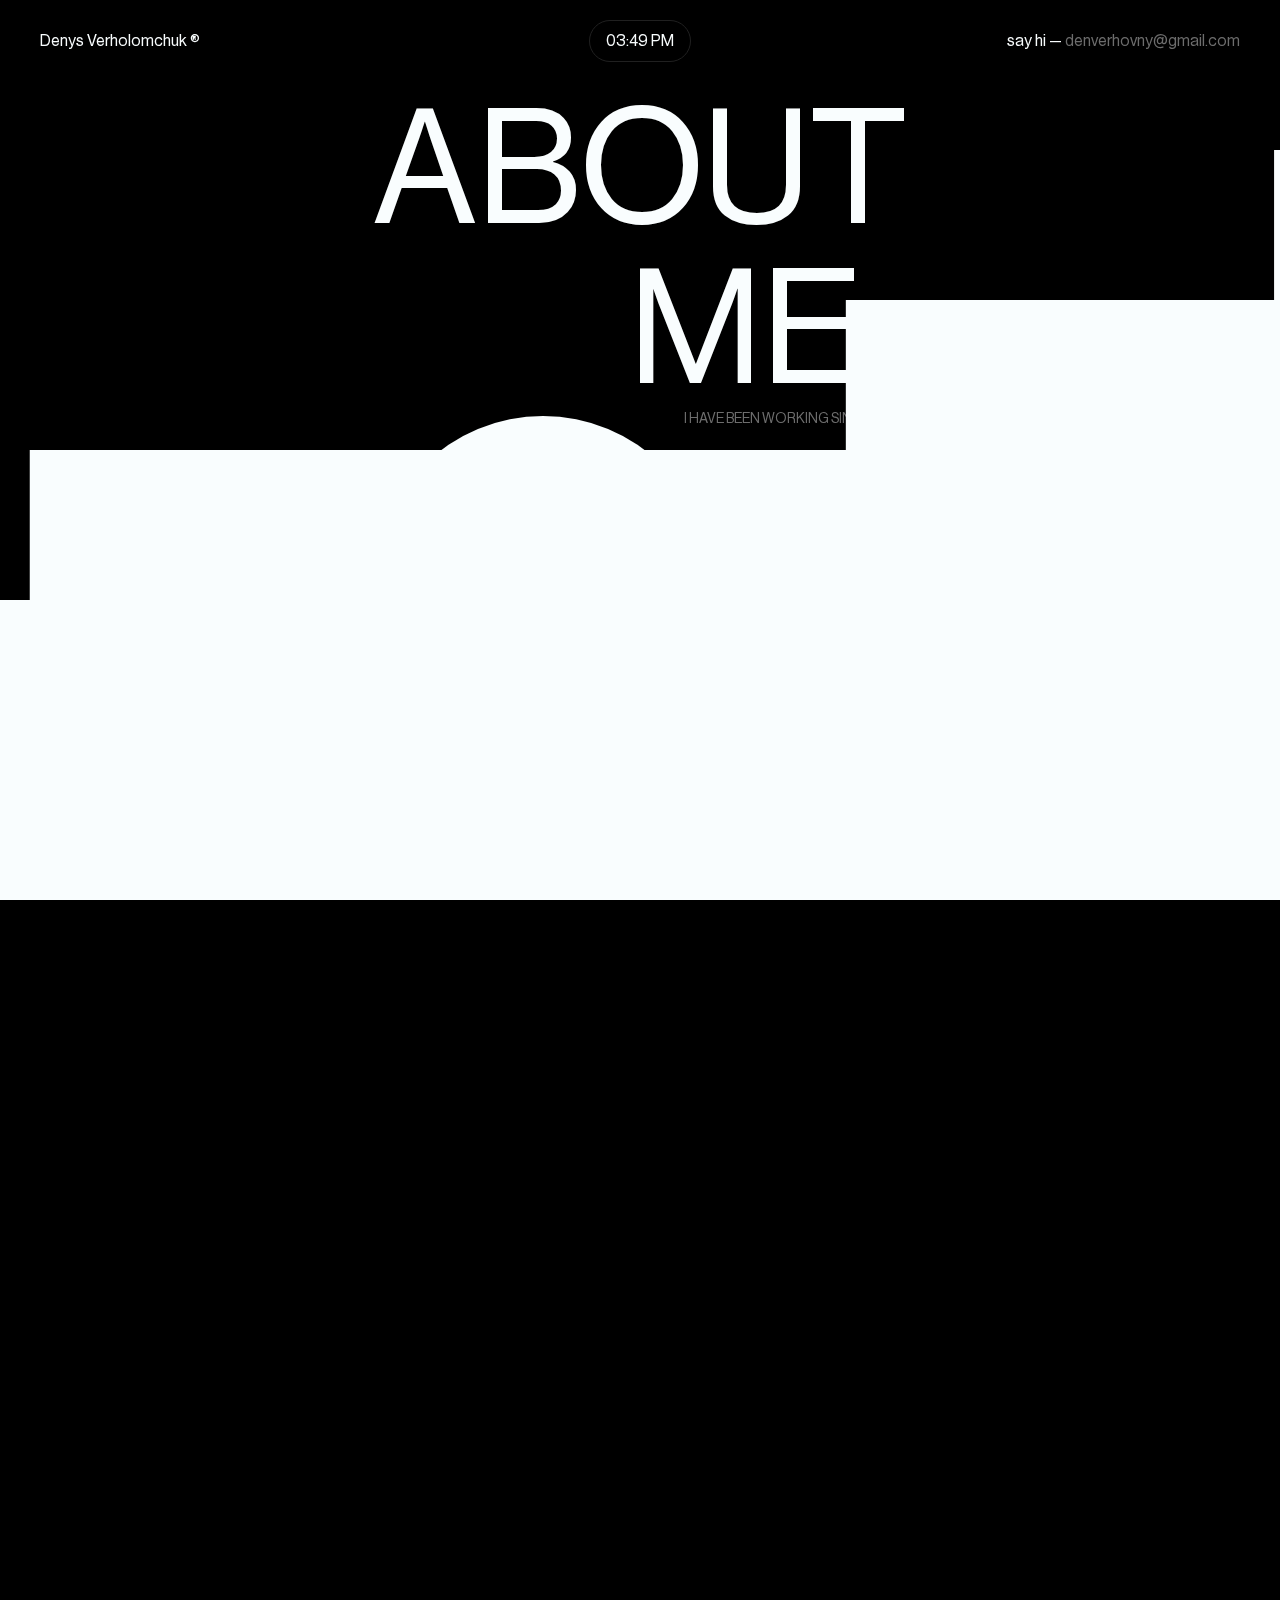
==== about.html @ b1bb3773 "V1.1" ====
﻿<!DOCTYPE html><html lang="en"><head><meta charset="utf-8"><meta name="viewport" content="width=device-width, initial-scale=1.0"><title>About me</title><meta name="description" content="Hey, my name is Denys! I'm a UX/UI Designer & Mentor. I'll help you create a website, landing page, interface."><meta property="og:title" content="Denys Verholomchuk UI/UX Designer & Mentor"><meta property="og:description" content="Hey, my name is Denys! I'm a UX/UI Designer & Mentor. I'll help you create a website, landing page, interface."><meta property="og:image" content="/preview.jpg"><meta name="author" content="Denys Verholomchuk"><link rel="icon shortcut" href="favicon.a113c45d.ico" type="image/x-icon"><link rel="stylesheet" href="404.9d44942e.css"><script type="module" src="index.3ca8d391.js"></script><script type="module" src="playground.c9bd8be1.js"></script><script type="module" src="404.566ce135.js"></script><link rel="stylesheet" href="about.0fe32442.css"></head><body> <div class="page"> <div class="cursor"></div> <div class="awards__card"><img src="1.1f6eac1a.jpg" alt="card" class="awards__card_img"></div> <div class="page-transition"> <div class="page-transition_block"></div> <div class="page-transition_block"></div> <div class="page-transition_block"></div> <div class="page-transition_block"></div> <div class="page-transition_block"></div> <div class="page-transition_block"></div> </div> <main class="main"> <header class="header"> <a href="https://verholomchuk.com" class="header__name page-transition_link">Denys Verholomchuk &reg;</a> <time class="header__time">00:00 PM</time> <p class="header__text"> <span class="header__text-span">say hi — </span> <a href="mailto:denverhovny@gmail.com" class="header__text-href links">denverhovny@gmail.com</a> </p> </header> <section class="about-me-section"> <div class="about-me__information"> <h3 class="about-me__information_text"><span>About</span><br><span class="about-me__information_text_span">Me</span></h3> <h5 class="about-me__information_description">I have been working since 2017</h5> <img src="5.716a0237.jpg" alt="image" class="about-me__information_image"> </div> <div class="about-me__description"> <div class="about-me__description__wrapper"> <svg width="80" height="86" fill="none" class="about-me__description_svg"><path fill="#F9FDFE" fill-rule="evenodd" d="M0 0v6h49.193v68.517L28.71 54.2l-4.276 4.243L52.217 86 80 58.444 75.725 54.2 55.24 74.517V0H0Z" clip-rule="evenodd"></path></svg> <div class="about-me__description_about"> <p class="about-me__description_about_text">web-designer</p> <p class="about-me__description_about_text">mentor</p> <p class="about-me__description_about_text">blogger</p> </div> </div> <p class="about-me__description_description">I have always loved creating and surprising others. I consider design to be my true calling, which I have been doing for many years. This experience helped me become a pro at creating web interfaces for brands.</p> </div> </section> <section class="description-section"> <h4 class="description_text">I find the balance between art and functionality <span class="description_text-span">and strive to incorporate this vision into each of my projects. As a result</span>, my work captivates both my clients and their users, <span class="description_text-span">evoking a sense of awe and excitement.</span></h4> </section> <section class="awards-section"> <h2 class="awards__text"> <span class="awards__text_span">My</span> <span class="awards__text_span">Awards</span> </h2> <div class="awards__links"> <a href="https://www.cssdesignawards.com/sites/denis-verholomchuk-web-designer/42257/" target="_blank" class="awards__link" data-award="1"> <h6 class="awards__link_platform">cssda</h6> <p class="awards__link_award">website of the day</p> <p class="awards__link_date">nov 05, 2022</p> <svg width="14" height="13" fill="none" class="awards__link_svg"><path fill="#F9FDFE" fill-rule="evenodd" d="M1.002.5h12v12h-1V2.207L1.356 12.854l-.708-.708L11.295 1.5H1.002v-1Z" clip-rule="evenodd"></path></svg> </a> <a href="https://www.cssdesignawards.com/sites/denis-verholomchuk-web-designer/42257/" target="_blank" class="awards__link" data-award="2"> <h6 class="awards__link_platform">cssda</h6> <p class="awards__link_award">ui</p> <p class="awards__link_date">nov 05, 2022</p> <svg width="14" height="13" fill="none" class="awards__link_svg"><path fill="#F9FDFE" fill-rule="evenodd" d="M1.002.5h12v12h-1V2.207L1.356 12.854l-.708-.708L11.295 1.5H1.002v-1Z" clip-rule="evenodd"></path></svg> </a> <a href="https://www.cssdesignawards.com/sites/denis-verholomchuk-web-designer/42257/" target="_blank" class="awards__link" data-award="3"> <h6 class="awards__link_platform">cssda</h6> <p class="awards__link_award">ux</p> <p class="awards__link_date">nov 05, 2022</p> <svg width="14" height="13" fill="none" class="awards__link_svg"><path fill="#F9FDFE" fill-rule="evenodd" d="M1.002.5h12v12h-1V2.207L1.356 12.854l-.708-.708L11.295 1.5H1.002v-1Z" clip-rule="evenodd"></path></svg> </a> <a href="https://www.cssdesignawards.com/sites/denis-verholomchuk-web-designer/42257/" target="_blank" class="awards__link" data-award="4"> <h6 class="awards__link_platform">cssda</h6> <p class="awards__link_award">innovation</p> <p class="awards__link_date">nov 05, 2022</p> <svg width="14" height="13" fill="none" class="awards__link_svg"><path fill="#F9FDFE" fill-rule="evenodd" d="M1.002.5h12v12h-1V2.207L1.356 12.854l-.708-.708L11.295 1.5H1.002v-1Z" clip-rule="evenodd"></path></svg> </a> <a href="https://www.awwwards.com/sites/submission-6350f49127fca101739633" target="_blank" class="awards__link" data-award="5"> <h6 class="awards__link_platform">awwwards</h6> <p class="awards__link_award">honorable mention</p> <p class="awards__link_date">feb 22, 2022</p> <svg width="14" height="13" fill="none" class="awards__link_svg"><path fill="#F9FDFE" fill-rule="evenodd" d="M1.002.5h12v12h-1V2.207L1.356 12.854l-.708-.708L11.295 1.5H1.002v-1Z" clip-rule="evenodd"></path></svg> </a> <a href="https://www.awwwards.com/sites/denis-verholomchuk" target="_blank" class="awards__link" data-award="6"> <h6 class="awards__link_platform">awwwards</h6> <p class="awards__link_award">honorable mention</p> <p class="awards__link_date">oct 28, 2022</p> <svg width="14" height="13" fill="none" class="awards__link_svg"><path fill="#F9FDFE" fill-rule="evenodd" d="M1.002.5h12v12h-1V2.207L1.356 12.854l-.708-.708L11.295 1.5H1.002v-1Z" clip-rule="evenodd"></path></svg> </a> <a href="https://orpetron.com/sites/denis-verholomchuk/" target="_blank" class="awards__link" data-award="7"> <h6 class="awards__link_platform">orpetron</h6> <p class="awards__link_award">orpetron web design appreciation</p> <p class="awards__link_date">mar 16, 2022</p> <svg width="14" height="13" fill="none" class="awards__link_svg"><path fill="#F9FDFE" fill-rule="evenodd" d="M1.002.5h12v12h-1V2.207L1.356 12.854l-.708-.708L11.295 1.5H1.002v-1Z" clip-rule="evenodd"></path></svg> </a> </div> </section> <section class="information-section"> <div class="information_content"> <div class="information_content__wrapper" data-speed="1.1"> <h3 class="information_content__title"><span>let's start <br> <span class="information_content__title_span-first">creating </span><br><span class="information_content__title_span-second">together</span></span></h3> <svg width="97" height="98" fill="none" class="information_content__svg"><path fill="#F9FDFE" fill-rule="evenodd" d="M8 64.742a8 8 0 0 1-8-8V41a8 8 0 0 1 8-8h17.43a7.099 7.099 0 0 0 7.1-7.099V8a8 8 0 0 1 8-8H56.27a8 8 0 0 1 8 8v18.744A6.256 6.256 0 0 0 70.527 33H88.01a8 8 0 0 1 8 8v15.742a8 8 0 0 1-8 8h-19.61a4.13 4.13 0 0 0-4.13 4.129v20.398a8 8 0 0 1-8 8H40.53a8 8 0 0 1-8-8V69.713a4.972 4.972 0 0 0-4.972-4.971H8Zm56.27-29.869a3.132 3.132 0 0 0-3.132-3.131h-25.76a3.636 3.636 0 0 0-3.636 3.636V60.57a4.957 4.957 0 0 0 4.957 4.957h23.118a4.453 4.453 0 0 0 4.452-4.453V34.873Z" clip-rule="evenodd"></path></svg> </div> <div class="information_content__contacts"> <p class="information_content__text"> <span class="information__text-span">say hi — </span> <a href="mailto:denverhovny@gmail.com" class="information_content__text-href links">denverhovny@gmail.com</a> </p> <div class="information_content__links"> <span class="information_content__link links"> <a href="https://dribbble.com/verholomchuk" target="_blank" class="information_content__link link3D"><div><span class="link3D_text">Dribbble</span></div></a> <svg width="13" height="13" fill="none" class="information_content__link_svg"><path d="M.354 0h12v12h-1V1.707L.707 12.354 0 11.646 10.646 1H.354V0Z" clip-rule="evenodd"></path></svg> </span> <span class="information_content__link links"> <a href="https://www.behance.net/verholomchuk" target="_blank" class="information_content__link link3D"><div><span class="link3D_text">Behance</span></div></a> <svg width="13" height="13" fill="none" class="information_content__link_svg"><path d="M.354 0h12v12h-1V1.707L.707 12.354 0 11.646 10.646 1H.354V0Z" clip-rule="evenodd"></path></svg> </span> <span class="information_content__link links"> <a href="https://www.linkedin.com/in/verholomchuk/" target="_blank" class="information_content__link link3D"><div><span class="link3D_text">LinkedIn</span></div></a> <svg width="13" height="13" fill="none" class="information_content__link_svg"><path d="M.354 0h12v12h-1V1.707L.707 12.354 0 11.646 10.646 1H.354V0Z" clip-rule="evenodd"></path></svg> </span> <span class="information_content__link links"> <a href="https://t.me/verholomchuk" target="_blank" class="information_content__link link3D"><div><span class="link3D_text">Telegram</span></div></a> <svg width="13" height="13" fill="none" class="information_content__link_svg"><path d="M.354 0h12v12h-1V1.707L.707 12.354 0 11.646 10.646 1H.354V0Z" clip-rule="evenodd"></path></svg> </span> <span class="information_content__link links"> <a href="https://www.youtube.com/@verholomchuk&quot;" target="_blank" class="information_content__link link3D"><div><span class="link3D_text">Youtube</span></div></a> <svg width="13" height="13" fill="none" class="information_content__link_svg"><path d="M.354 0h12v12h-1V1.707L.707 12.354 0 11.646 10.646 1H.354V0Z" clip-rule="evenodd"></path></svg> </span> </div> </div> </div> <form class="information_form" id="form-link"> <div class="information_form_wrapper"> <div class="information_form__contacts"> <label for="" class="information_form__contacts_label">Your Data</label> <div class="information_form__contacts_inputs"> <input class="information_form__contacts_name" type="text" name="name" placeholder="Name*" required="" minlength="2"> <input class="information_form__contacts_email" type="email" name="email" placeholder="Email*" required=""> </div> </div> <div class="information_form__type"> <label class="information_form__type_label">You are interested in</label> <div class="information_form__type_radios"> <div class="form-buttons information_form__type_radio"> <input class="information_form__type_radio_input" type="radio" name="type" value="UI/UX" id="interface-design" required=""> <label class="information_form__type_radio_label" for="interface-design">UX/UI Design</label> </div> <div class="form-buttons information_form__type_radio"> <input class="information_form__type_radio_input" type="radio" name="type" value="Web-design" id="web-design" required=""> <label class="information_form__type_radio_label" for="web-design">Web-design</label> </div> <div class="form-buttons information_form__type_radio"> <input class="information_form__type_radio_input" type="radio" name="type" value="Web-development" id="web-development" required=""> <label class="information_form__type_radio_label" for="interface">Web-development</label> </div> <div class="form-buttons information_form__type_radio"> <input class="information_form__type_radio_input" type="radio" name="type" value="Web creation" id="website-creation" required=""> <label class="information_form__type_radio_label" for="interface">Website creation</label> </div> <div class="form-buttons information_form__type_radio"> <input class="information_form__type_radio_input" type="radio" name="type" id="animation"> <label class="information_form__type_radio_label" for="interface">Animation</label> </div> <div class="form-buttons information_form__type_radio"> <input class="information_form__type_radio_input" type="radio" name="type" value="Other" id="other" required=""> <label class="information_form__type_radio_label" for="interface">Other</label> </div> </div> </div> <div class="information_form__type"> <label class="information_form__type_label">Budget in USD:</label> <div class="information_form__type_radios"> <div class="form-buttons information_form__type_radio"> <input class="information_form__type_radio_input" type="radio" name="budget" value="1k-3k" required=""> <label class="information_form__type_radio_label" for="1k-3k">$1k-3k</label> </div> <div class="form-buttons information_form__type_radio"> <input class="information_form__type_radio_input" type="radio" name="budget" value="3k-5k"> <label class="information_form__type_radio_label" for="3k-5k">$3k-5k</label> </div> <div class="form-buttons information_form__type_radio"> <input class="information_form__type_radio_input" type="radio" name="budget" value="5k-10k"> <label class="information_form__type_radio_label" for="5k-10k">$5k-10k</label> </div> </div> </div> <input class="information_form_description" type="text" name="description" placeholder="Project details"> </div> <div class="information_form_submited"> <div class="information_form_submited_wrapper"> <svg width="38" height="28" fill="none" class="information_form_submited_wrapper_svg"><path stroke="#F9FDFE" stroke-width="2" d="M1 15.49 11.655 26 37 1"></path></svg> </div> </div> <div class="information_form_error"> <div class="information_form_error_wrapper"> <svg width="32" height="32" fill="none" class="information_form_error_wrapper_svg"><path stroke="#F9FDFE" stroke-width="2" d="M1 31 31 1M1 1l30 29"></path></svg> </div> </div> <button class="information_form_submit" name="submit" type="submit"><span class="information_form_submit_span">Submit Message</span><span class="information_form_submit_span">Submit Message</span></button> </form> </section> </main> <footer class="footer"> <div class="footer__progress-bar"></div> <div class="footer_burger-menu"> <p class="footer_menu_name">Denys Verholomchuk&reg;</p> <div class="footer_menu_links"> <a class="footer_menu_link page-transition_link" href="https://verholomchuk.com">Main</a> <a class="footer_menu_link page-transition_link" href="https://verholomchuk.com/about">About</a> <a class="footer_menu_link page-transition_link" href="https://verholomchuk.com/playground">Playground</a> </div> <div class="footer_content__contacts"> <p class="footer_content__text"> <span class="footer__text-span">say hi — </span> <a href="mailto:denverhovny@gmail.com" class="footer_content__text-href">denverhovny@gmail.com</a> </p> <div class="footer_content__links"> <span class="footer_content__link links"> <a href="https://dribbble.com/verholomchuk" target="_blank" class="footer_content__link link3D"><div><span class="link3D_text">Dribbble</span></div></a> <svg width="13" height="13" fill="none" class="footer_content__link_svg"><path d="M.354 0h12v12h-1V1.707L.707 12.354 0 11.646 10.646 1H.354V0Z" clip-rule="evenodd"></path></svg> </span> <span class="footer_content__link links"> <a href="https://www.behance.net/verholomchuk" target="_blank" class="footer_content__link link3D"><div><span class="link3D_text">Behance</span></div></a> <svg width="13" height="13" fill="none" class="footer_content__link_svg"><path d="M.354 0h12v12h-1V1.707L.707 12.354 0 11.646 10.646 1H.354V0Z" clip-rule="evenodd"></path></svg> </span> <span class="footer_content__link links"> <a href="https://www.linkedin.com/in/verholomchuk/" target="_blank" class="footer_content__link link3D"><div><span class="link3D_text">LinkedIn</span></div></a> <svg width="13" height="13" fill="none" class="footer_content__link_svg"><path d="M.354 0h12v12h-1V1.707L.707 12.354 0 11.646 10.646 1H.354V0Z" clip-rule="evenodd"></path></svg> </span> <span class="footer_content__link links"> <a href="https://t.me/verholomchuk" target="_blank" class="footer_content__link link3D"><div><span class="link3D_text">Telegram</span></div></a> <svg width="13" height="13" fill="none" class="footer_content__link_svg"><path d="M.354 0h12v12h-1V1.707L.707 12.354 0 11.646 10.646 1H.354V0Z" clip-rule="evenodd"></path></svg> </span> <span class="footer_content__link links"> <a href="https://www.youtube.com/@verholomchuk" target="_blank" class="footer_content__link link3D"><div><span class="link3D_text">Youtube</span></div></a> <svg width="13" height="13" fill="none" class="footer_content__link_svg"><path d="M.354 0h12v12h-1V1.707L.707 12.354 0 11.646 10.646 1H.354V0Z" clip-rule="evenodd"></path></svg> </span> </div> </div> <p class="footer_menu_text">Personal portfolio &copy; 2024</p> </div> <div class="footer__wrapper"> <button class="footer_burger-button"> <svg width="25" height="25" fill="none" class="footer_burger-button_svg" viewbox="0 0 25 24"><path stroke="#D6D8DA" stroke-linecap="round" d="M1 4h22" class="footer_burger-button_svg-first"></path><path stroke="#D6D8DA" stroke-linecap="round" d="M1 19h22" class="footer_burger-button_svg-second"></path><rect width="22" height="7" x="1" y="8" stroke="#D6D8DA" rx="3.5"></rect></svg> <span class="footer_burger-button_text">Menu</span> </button> <a href="https://verholomchuk.com" class="footer_text page-transition_link">Personal portfolio &copy; 2024</a> <div class="footer_links"> <a href="https://verholomchuk.com/about" class="footer_link link3D links page-transition_link"><div><span class="link3D_text links">About&nbsp;me</span></div></a> <a href="https://verholomchuk.com/playground" class="footer_link link3D links page-transition_link"><div><span class="link3D_text links">Playground</span></div></a> </div> <a href="#form-link" class="following footer_button"><span class="footer_button_span">Contact me</span><span class="footer_button_span">Contact me</span></a> </div> </footer> </div> <script type="module" src="about.584bd348.js"></script> <script async="" src="https://www.googletagmanager.com/gtag/js?id=G-T9XXF7M3BT%22%3E"></script> <script>function a(){dataLayer.push(arguments)}window.dataLayer=window.dataLayer||[],a("js",new Date),a("config","G-T9XXF7M3BT");</script> </body></html>
---- 404.9d44942e.css ----
.page-transition {
    z-index: 3;
    grid-template-rows: repeat(6, 1fr);
    width: 100vw;
    height: 100vh;
    display: grid;
    position: fixed;
    top: 0;
    left: 0
}

.page-transition_block {
    background-color: var(--white);
    width: 100%;
    height: 100%
}

/*# sourceMappingURL=404.9d44942e.css.map */
---- about.0fe32442.css ----
*,
:after,
:before {
    box-sizing: border-box
}

html,
body,
div,
span,
applet,
object,
iframe,
h1,
h2,
h3,
h4,
h5,
h6,
p,
blockquote,
pre,
a,
abbr,
acronym,
address,
big,
cite,
code,
del,
dfn,
em,
img,
ins,
kbd,
q,
s,
samp,
small,
strike,
strong,
sub,
sup,
tt,
var,
b,
u,
i,
center,
dl,
dt,
dd,
ol,
ul,
li,
fieldset,
form,
label,
legend,
table,
caption,
tbody,
tfoot,
thead,
tr,
th,
td,
article,
aside,
canvas,
details,
embed,
figure,
figcaption,
footer,
header,
hgroup,
menu,
nav,
output,
ruby,
section,
summary,
time,
mark,
audio,
video,
input {
    font-size: 100%;
    font: inherit;
    vertical-align: baseline;
    border: 0;
    margin: 0;
    padding: 0
}

article,
aside,
details,
figcaption,
figure,
footer,
header,
hgroup,
menu,
nav,
section {
    display: block
}

body {
    line-height: 1
}

ol,
ul {
    list-style: none
}

blockquote,
q {
    quotes: none
}

blockquote:before,
blockquote:after,
q:before,
q:after {
    content: "";
    content: none
}

table {
    border-collapse: collapse;
    border-spacing: 0
}

a {
    text-decoration: none
}

button,
input[type=radio] {
    cursor: pointer;
    padding: 0
}

@font-face {
    font-family: NeueHaasDisplay;
    src: url(NeueHaasDisplay-Light.e9632092.woff2)format("woff2");
    font-weight: 300
}

@font-face {
    font-family: NeueHaasDisplay;
    src: url(NeueHaasDisplay-Roman.c9ed5d94.woff2)format("woff2");
    font-weight: 500
}

@font-face {
    font-family: NeueHaasDisplay;
    src: url(NeueHaasDisplay-Mediu.e96a9374.woff2)format("woff2");
    font-weight: 600
}

:root {
    --size: 25px
}

.cursor {
    background-color: var(--white);
    width: var(--size);
    height: var(--size);
    z-index: 99999;
    opacity: 0;
    pointer-events: none;
    border-radius: 50%;
    position: fixed;
    top: 50%;
    left: 50%;
    transform: translate(-50%, -50%)
}

@media only screen and (width<=768px) {
    .cursor {
        display: none
    }
}

.link3D {
    position: relative
}

.link3D>div {
    perspective: 1000px;
    transform-style: preserve-3d;
    overflow: hidden
}

.link3D>div:first-child span {
    will-change: transform;
    transform-style: preserve-3d;
    transition: all .5s;
    transition-delay: calc(50ms*var(--index));
    transform-origin: bottom;
    display: inline-block
}

.link3D>div:nth-child(2) span {
    will-change: transform;
    transform-style: preserve-3d;
    transition: all .5s;
    transition-delay: calc(50ms*var(--index));
    transform-origin: bottom;
    display: inline-block;
    transform: translateY(100%)rotateX(-90deg)
}

.link3D:hover>div:first-child span {
    transform: translateY(-100%)rotateX(-90deg)
}

.link3D:hover>div:nth-child(2) span {
    transform: translate(0, 0%)rotateX(0)
}

.link3D_text {
    pointer-events: none;
    line-height: 1;
    display: block;
    position: relative
}

.attract-hover {
    display: inline-block
}

.attract-hover-easing {
    transition: all .3s cubic-bezier(.25, .46, .45, .94)
}

.header {
    z-index: 2;
    justify-content: space-between;
    align-items: center;
    width: 100%;
    max-width: calc(100vw - 80px);
    padding: 33px 0;
    display: flex;
    position: absolute
}

.header__name {
    color: var(--white);
    font-family: NeueHaasDisplay, Arial, Helvetica, sans-serif;
    font-size: 16px;
    font-weight: 500
}

.header__time {
    color: var(--white);
    border: 1px solid #202020;
    border-radius: 30px;
    padding: 12px 16px;
    font-family: NeueHaasDisplay, Arial, Helvetica, sans-serif;
    font-size: 16px;
    font-weight: 500;
    position: absolute;
    top: 20px;
    left: 50%;
    transform: translate(-50%)
}

.header__text {
    color: var(--white);
    font-family: NeueHaasDisplay, Arial, Helvetica, sans-serif;
    font-size: 16px;
    font-weight: 500
}

.header__text-href {
    color: var(--light-grey);
    transition: color .3s ease-in-out;
    position: relative
}

.header__text-href:after {
    content: "";
    background-color: var(--light-grey);
    width: 0%;
    height: 1px;
    transition: width .3s ease-in-out;
    display: block;
    position: absolute;
    bottom: -2px;
    left: 0
}

.header__text-href:hover:after {
    width: 100%
}

@media only screen and (width<=1024px) {
    .header {
        position: initial
    }
}

@media only screen and (width<=600px) {
    .header {
        justify-content: center;
        padding: 41px 0
    }

    .header__text,
    .header__name {
        display: none
    }
}

.main {
    padding: 0 40px
}

.about-me-section {
    flex-wrap: wrap;
    justify-content: space-between;
    row-gap: 30px;
    padding-top: 92px;
    display: flex
}

.about-me__description {
    flex-direction: column;
    row-gap: 290px;
    display: flex
}

.about-me__information_text {
    color: var(--white);
    text-transform: uppercase;
    max-width: 650px;
    font-family: NeueHaasDisplay, Arial, Helvetica, sans-serif;
    font-size: 10rem;
    font-weight: 500
}

.about-me__information_text_span {
    margin-left: 20vw
}

.about-me__information_description {
    color: var(--light-grey);
    text-transform: uppercase;
    text-align: end;
    margin-right: 5px;
    font-family: NeueHaasDisplay, Arial, Helvetica, sans-serif;
    font-size: .875rem;
    font-weight: 500
}

.about-me__information_image {
    object-fit: cover;
    object-position: 0 10%;
    border-radius: 50%;
    width: 100%;
    max-width: 340px;
    height: 100%;
    max-height: 340px;
    margin-top: -10px
}

.about-me__description__wrapper {
    flex-direction: column;
    row-gap: 75px;
    display: flex
}

.about-me__description_about {
    justify-content: space-between;
    display: flex
}

.about-me__description_about_text {
    color: var(--light-grey);
    text-transform: lowercase;
    font-family: NeueHaasDisplay, Arial, Helvetica, sans-serif;
    font-size: 1.25rem;
    font-weight: 500
}

.about-me__description_description {
    color: var(--white);
    text-transform: uppercase;
    text-align: justify;
    max-width: 800px;
    font-family: NeueHaasDisplay, Arial, Helvetica, sans-serif;
    font-size: 1.875rem;
    font-weight: 500
}

@media only screen and (width<=1440px) {
    .about-me-section {
        justify-content: center
    }
}

@media only screen and (width<=768px) {
    .about-me__information_text {
        font-size: 5rem
    }

    .about-me__information_description {
        font-size: .6rem
    }

    .about-me__information_image {
        max-width: 240px;
        max-height: 240px;
        margin-top: 40px
    }

    .about-me__description_about_text {
        font-size: .8rem
    }
}

@media only screen and (width<=600px) {
    .main {
        padding: 0 10px !important
    }
}

.description-section {
    margin-top: 350px
}

.description_text {
    color: var(--white);
    max-width: 1840px;
    margin: 0 auto;
    font-family: NeueHaasDisplay, Arial, Helvetica, sans-serif;
    font-size: 4.375rem;
    font-weight: 500
}

.description_text-span {
    opacity: .2
}

.description_text:before {
    content: "";
    margin-left: 23.438vw
}

@media only screen and (width<=1024px) {
    .description_text {
        font-size: 3rem
    }
}

@media only screen and (width<=768px) {
    .description_text {
        font-size: 2rem
    }
}

.awards-section {
    margin: 350px 0 230px;
    overflow-x: hidden
}

.awards__text {
    color: var(--white);
    text-align: center;
    text-transform: uppercase;
    font-family: NeueHaasDisplay, Arial, Helvetica, sans-serif;
    font-size: 10rem;
    font-weight: 500
}

.awards__text_span {
    display: block
}

.awards__links {
    margin-top: 30px;
    position: relative
}

.awards__link {
    border-bottom: 1px solid var(--grey);
    justify-content: space-between;
    align-items: center;
    column-gap: 20px;
    padding: 20px 10px 20px 30px;
    display: flex
}

.awards__link:last-child {
    border-bottom: none
}

.awards__link:hover {
    background-color: var(--white);
    transition: background-color .3s ease-in-out
}

.awards__link:hover>.awards__link_platform {
    color: var(--black)
}

.awards__link_platform {
    color: var(--white);
    text-transform: uppercase;
    width: 110px;
    font-family: NeueHaasDisplay, Arial, Helvetica, sans-serif;
    font-size: 1.125rem;
    font-weight: 500;
    transition: color .3s ease-in-out
}

.awards__link_award {
    color: var(--light-grey);
    text-overflow: ellipsis;
    white-space: nowrap;
    width: 260px;
    height: 1.2em;
    font-family: NeueHaasDisplay, Arial, Helvetica, sans-serif;
    font-size: 1.125rem;
    font-weight: 500;
    overflow: hidden
}

.awards__link_date {
    color: var(--light-grey);
    width: 100px;
    font-family: NeueHaasDisplay, Arial, Helvetica, sans-serif;
    font-size: 1.125rem;
    font-weight: 500
}

.awards__link_svg {
    mix-blend-mode: difference;
    min-width: 14px;
    min-height: 14px
}

.awards__card {
    pointer-events: none;
    z-index: 1;
    position: absolute;
    top: 50%;
    left: 50%;
    transform: translate(-50%, -50%)
}

.awards__card_img {
    object-fit: cover;
    object-position: center;
    max-width: 240px;
    max-height: 340px
}

@media only screen and (width<=768px) {
    .awards__link_date {
        display: none
    }

    .awards__text_span {
        font-size: 5rem
    }
}

@media only screen and (width<=600px) {
    .awards__text_span {
        font-size: 4rem
    }
}

.information_form {
    border: 1px solid var(--grey);
    border-radius: 20px;
    width: 100%;
    max-width: 707px;
    height: 100%;
    padding: 30px;
    position: relative;
    overflow: hidden
}

.information_form_wrapper {
    flex-direction: column;
    row-gap: 30px;
    margin-bottom: 20px;
    display: flex
}

.information_form__contacts {
    flex-direction: column;
    row-gap: 20px;
    display: flex
}

.information_form__contacts_label,
.information_form__type_label {
    color: var(--white);
    font-family: NeueHaasDisplay, Arial, Helvetica, sans-serif;
    font-size: 14px;
    font-weight: 500
}

.information_form__contacts_inputs {
    flex-wrap: wrap;
    gap: 10px 25px;
    display: flex
}

.information_form__contacts_name,
.information_form__contacts_email {
    color: var(--light-grey);
    border: 1px solid var(--grey);
    background-color: #0000;
    border-radius: 12px;
    outline: none;
    width: 100%;
    max-width: 310px;
    padding: 20px;
    font-family: NeueHaasDisplay, Arial, Helvetica, sans-serif;
    font-size: 14px;
    font-weight: 500;
    transition: border .3s ease-in-out;
    position: relative
}

.information_form__contacts_name:focus,
.information_form__contacts_email:focus {
    border: 1px solid var(--white)
}

.information_form__contacts_name:not(:active):not(:placeholder-shown):invalid,
.information_form__contacts_email:not(:active):not(:placeholder-shown):invalid {
    border: 1px solid var(--red)
}

.information_form__type {
    flex-direction: column;
    row-gap: 20px;
    display: flex
}

.information_form__type_radios {
    flex-wrap: wrap;
    gap: 20px;
    display: flex
}

.information_form__type_radio {
    border-radius: 30px;
    padding: 20px 40px;
    position: relative
}

.information_form__type_radio_input {
    appearance: none;
    border: 1.5px solid var(--grey);
    border-radius: 30px;
    width: 100%;
    height: 100%;
    transition: border .3s ease-in-out;
    position: absolute;
    top: 0;
    left: 0
}

.information_form__type_radio_label {
    color: var(--white);
    font-family: NeueHaasDisplay, Arial, Helvetica, sans-serif;
    font-size: 14px;
    font-weight: 500
}

.information_form__type_radio_input:checked {
    border: 1.5px solid var(--white)
}

.information_form_description {
    color: var(--light-grey);
    border: 1px solid var(--grey);
    background-color: #0000;
    border-radius: 12px;
    outline: none;
    width: 100%;
    padding: 20px;
    font-family: NeueHaasDisplay, Arial, Helvetica, sans-serif;
    font-size: 14px;
    font-weight: 500;
    transition: border .3s ease-in-out;
    display: block
}

.information_form_description:focus {
    border: 1px solid var(--white)
}

.information_form_submited,
.information_form_error {
    background-color: var(--black);
    opacity: 0;
    z-index: -1;
    justify-content: center;
    align-items: center;
    width: 100%;
    height: 100%;
    display: flex;
    position: absolute;
    top: 0;
    left: 0
}

.information_form_submited_wrapper,
.information_form_error_wrapper {
    border: 1px solid var(--grey);
    border-radius: 50%;
    justify-content: center;
    align-items: center;
    width: 100%;
    max-width: 150px;
    height: 100%;
    max-height: 150px;
    display: flex
}

.information_form_submit {
    color: var(--white);
    border: 1.5px solid var(--white);
    z-index: 1;
    background-color: #0000;
    border-radius: 12px;
    width: 100%;
    height: 60px;
    font-family: NeueHaasDisplay, Arial, Helvetica, sans-serif;
    font-size: 14px;
    font-weight: 500;
    transition: background-color .3s ease-in-out, color .3s ease-in-out;
    position: relative;
    overflow: hidden
}

.information_form_submit_span {
    justify-content: center;
    align-items: center;
    width: 100%;
    height: 100%;
    display: flex
}

.information_form_submit_span:first-child {
    transition: transform .3s ease-in-out
}

.information_form_submit_span:last-child {
    color: var(--black);
    background-color: var(--white);
    border-radius: 100%;
    transition: transform .3s ease-in-out, border-radius .3s ease-in-out;
    position: absolute;
    top: 0;
    left: 0;
    transform: translateY(100%)
}

.information_form_submit:hover>.information_form_submit_span:last-child {
    border-radius: 0;
    transform: translateY(0)
}

.information_form_submit:hover>.information_form_submit_span:first-child {
    transform: translateY(-100%)
}

.footer__progress-bar {
    background: var(--grey);
    z-index: -1;
    width: 0%;
    height: 80px;
    transition: width 50ms linear;
    position: absolute;
    left: 0
}

.information-section {
    justify-content: center;
    gap: 30px;
    padding-bottom: 160px;
    display: flex
}

.information_content {
    flex-direction: column;
    flex: 1;
    row-gap: 130px;
    display: flex
}

.information_content__wrapper {
    flex-direction: column;
    row-gap: 55px;
    display: flex
}

.information_content__title {
    color: var(--white);
    text-align: justify;
    text-transform: uppercase;
    font-family: NeueHaasDisplay, Arial, Helvetica, sans-serif;
    font-size: 5.625rem;
    font-weight: 500
}

.information_content__svg {
    animation: 10s ease-in-out infinite alternate rotate
}

.information_content__title_span-first {
    margin-left: 17.5vw
}

.information_content__title_span-second {
    margin-left: 5.5vw
}

.information_content__contacts {
    flex-direction: column;
    row-gap: 50px;
    display: flex
}

.information_content__text {
    color: var(--white);
    font-family: NeueHaasDisplay, Arial, Helvetica, sans-serif;
    font-size: 1rem;
    font-weight: 500
}

.information_content__text-href {
    color: var(--light-grey);
    position: relative
}

.information_content__text-href:after {
    content: "";
    background-color: var(--light-grey);
    width: 0%;
    height: 1px;
    transition: width .3s ease-in-out;
    display: block;
    position: absolute;
    bottom: -2px;
    left: 0
}

.information_content__text-href:hover:after {
    width: 100%
}

.information_content__links {
    flex-wrap: wrap;
    gap: 25px 40px;
    display: flex
}

.information_content__link {
    color: var(--white);
    align-items: center;
    column-gap: 5px;
    font-family: NeueHaasDisplay, Arial, Helvetica, sans-serif;
    font-size: 1rem;
    font-weight: 500;
    display: flex
}

.information_content__link_svg {
    fill: var(--white);
    transition: transform .3s ease-in-out
}

.information_content__link:hover>.information_content__link_svg {
    transform: rotate(90deg)
}

@keyframes rotate {
    0% {
        transform: rotateZ(0%)
    }

    to {
        transform: rotate(720deg)
    }
}

@media only screen and (width<=1600px) {
    .information-section {
        flex-wrap: wrap
    }

    .information_content {
        flex: none
    }
}

@media only screen and (width<=768px) {
    .information_content__title {
        font-size: 3rem
    }

    .information_content__links {
        gap: 15px 20px
    }
}

@media only screen and (width<=600px) {
    .information_content {
        width: 100%
    }

    .information_form {
        padding: 20px
    }

    .information_form__type_radios,
    .information_form__type {
        gap: 10px
    }

    .information_form__type_radio {
        padding: 20px 30px
    }
}

@media only screen and (width<=320px) {
    .information_content {
        row-gap: 70px
    }

    .information_content__title {
        font-size: 3rem
    }

    .information_form__type_radio {
        padding: 18px
    }
}

.footer {
    border: 1px solid var(--grey);
    backdrop-filter: blur(10px);
    z-index: 2;
    -webkit-backface-visibility: hidden;
    background-color: #000000e6;
    border-radius: 20px;
    flex-direction: column;
    justify-content: flex-end;
    width: 100%;
    max-width: calc(100vw - 80px);
    height: 100%;
    min-height: 60px;
    max-height: 80px;
    margin: 0 40px;
    padding: 10px 0 10px 30px;
    transition: max-height .3s ease-in-out;
    display: flex;
    position: fixed;
    bottom: 50px;
    overflow: hidden
}

.footer_burger-menu {
    opacity: 0;
    pointer-events: none;
    transition: opacity .3s ease-in-out, background-color .3s ease-in-out;
    position: absolute;
    top: 10px
}

.footer.active {
    background-color: #000000fc;
    max-height: calc(100vh - 75px)
}

.footer_burger-menu.active {
    opacity: 1;
    pointer-events: all
}

.footer.active>.footer__wrapper>.footer_burger-button>.footer_burger-button_svg>rect {
    opacity: 0
}

.footer.active .footer_burger-button_svg-first {
    transform: rotate(45deg)translate(2px, -2px)
}

.footer.active .footer_burger-button_svg-second {
    transform: rotate(-45deg)translate(-14px, -5px)
}

.footer_menu_links {
    flex-direction: column;
    row-gap: 10px;
    margin-top: 22px;
    display: flex
}

.footer_menu_link {
    color: var(--white);
    text-transform: uppercase;
    font-family: NeueHaasDisplay, Arial, Helvetica, sans-serif;
    font-size: 2rem;
    font-weight: 500;
    transition: color .3s ease-in-out;
    display: block
}

.footer_menu_link:hover {
    color: var(--dark-grey);
    mix-blend-mode: difference
}

.footer__wrapper {
    justify-content: space-between;
    align-items: center;
    height: 58px;
    display: flex;
}

.footer_burger-button {
    background-color: #0000;
    border: none;
    align-items: center;
    column-gap: 10px;
    height: 20px;
    display: none
}

.footer_burger-button_svg>rect {
    transition: opacity .3s ease-in-out
}

.footer_burger-button_svg path {
    transition: all .3s
}

.footer_menu_text {
    margin-top: 30px
}

.footer_menu_name {
    margin-top: 10px
}

.footer_content__contacts {
    flex-direction: column;
    row-gap: 50px;
    margin-top: 126px;
    display: flex
}

.footer_content__text {
    color: var(--white);
    font-family: NeueHaasDisplay, Arial, Helvetica, sans-serif;
    font-size: 1rem;
    font-weight: 500
}

.footer_content__text-href {
    color: var(--light-grey);
    position: relative
}

.footer_content__text-href:after {
    content: "";
    background-color: var(--light-grey);
    width: 0%;
    height: 1px;
    transition: width .3s ease-in-out;
    display: block;
    position: absolute;
    bottom: -2px;
    left: 0
}

.footer_content__text-href:hover:after {
    width: 100%
}

.footer_content__links {
    flex-wrap: wrap;
    gap: 25px 40px;
    display: flex
}

.footer_content__link {
    color: var(--white);
    align-items: center;
    column-gap: 5px;
    font-family: NeueHaasDisplay, Arial, Helvetica, sans-serif;
    font-size: 1rem;
    font-weight: 500;
    display: flex
}

.footer_content__link_svg {
    fill: var(--white);
    transition: transform .3s ease-in-out
}

.footer_content__link:hover>.footer_content__link_svg {
    transform: rotate(90deg)
}

.footer_text,
.footer_menu_name,
.footer_link,
.footer_button_span,
.footer_burger-button_text,
.footer_menu_text {
    color: var(--white);
    font-family: NeueHaasDisplay, Arial, Helvetica, sans-serif;
    font-size: 14px;
    font-weight: 500;
    display: block
}

.footer_links {
    column-gap: 120px;
    display: flex
}

.footer_button {
    border: 1.5px solid var(--white);
    background-color: #0000;
    border-radius: 12px;
    width: 100%;
    max-width: 150px;
    height: 100%;
    max-height: 60px;
    margin-right: 10px;
    position: relative;
    overflow: hidden
}

.footer_button_span {
    justify-content: center;
    align-items: center;
    width: 100%;
    height: 100%;
    display: flex
}

.footer_button_span:first-child {
    transition: transform .3s ease-in-out
}

.footer_button_span:last-child {
    color: var(--black);
    background-color: var(--white);
    border-radius: 100%;
    transition: transform .3s ease-in-out, border-radius .3s ease-in-out;
    position: absolute;
    top: 0;
    left: 0;
    transform: translateY(100%)
}

.footer_button:hover>.footer_button_span:last-child {
    border-radius: 0;
    transform: translateY(0)
}

.footer_button:hover>.footer_button_span:first-child {
    transform: translateY(-100%)
}

.footer__progress-bar {
    background: var(--grey);
    z-index: -1;
    width: 0%;
    height: 100%;
    position: absolute;
    top: 0;
    left: 0
}

@media only screen and (height<=900px) {
    .footer {
        bottom: 20px
    }
}

@media only screen and (height<=800px) {
    .footer {
        bottom: 10px
    }
}

@media only screen and (width<=768px) {
    .footer {
        padding: 10px 0 10px 20px
    }

    .footer_links {
        display: none
    }

    .footer_burger-button {
        display: flex
    }

    .footer_text {
        display: none
    }
}

@media only screen and (width<=600px) {
    .footer {
        max-width: calc(100vw - 20px);
        bottom: 20px;
        margin: 0 10px !important
    }
}

:root {
    --white: #f9fdfe;
    --black: #000;
    --grey: #202020;
    --dark-grey: #1b1b1b;
    --light-grey: #6d6d6d;
    --light-blue: #bed5e5;
    --red: #df401d
}

::selection {
    background: var(--light-blue)
}

body {
    background-color: var(--black)
}

body::-webkit-scrollbar {
    display: none
}

/*# sourceMappingURL=about.0fe32442.css.map */
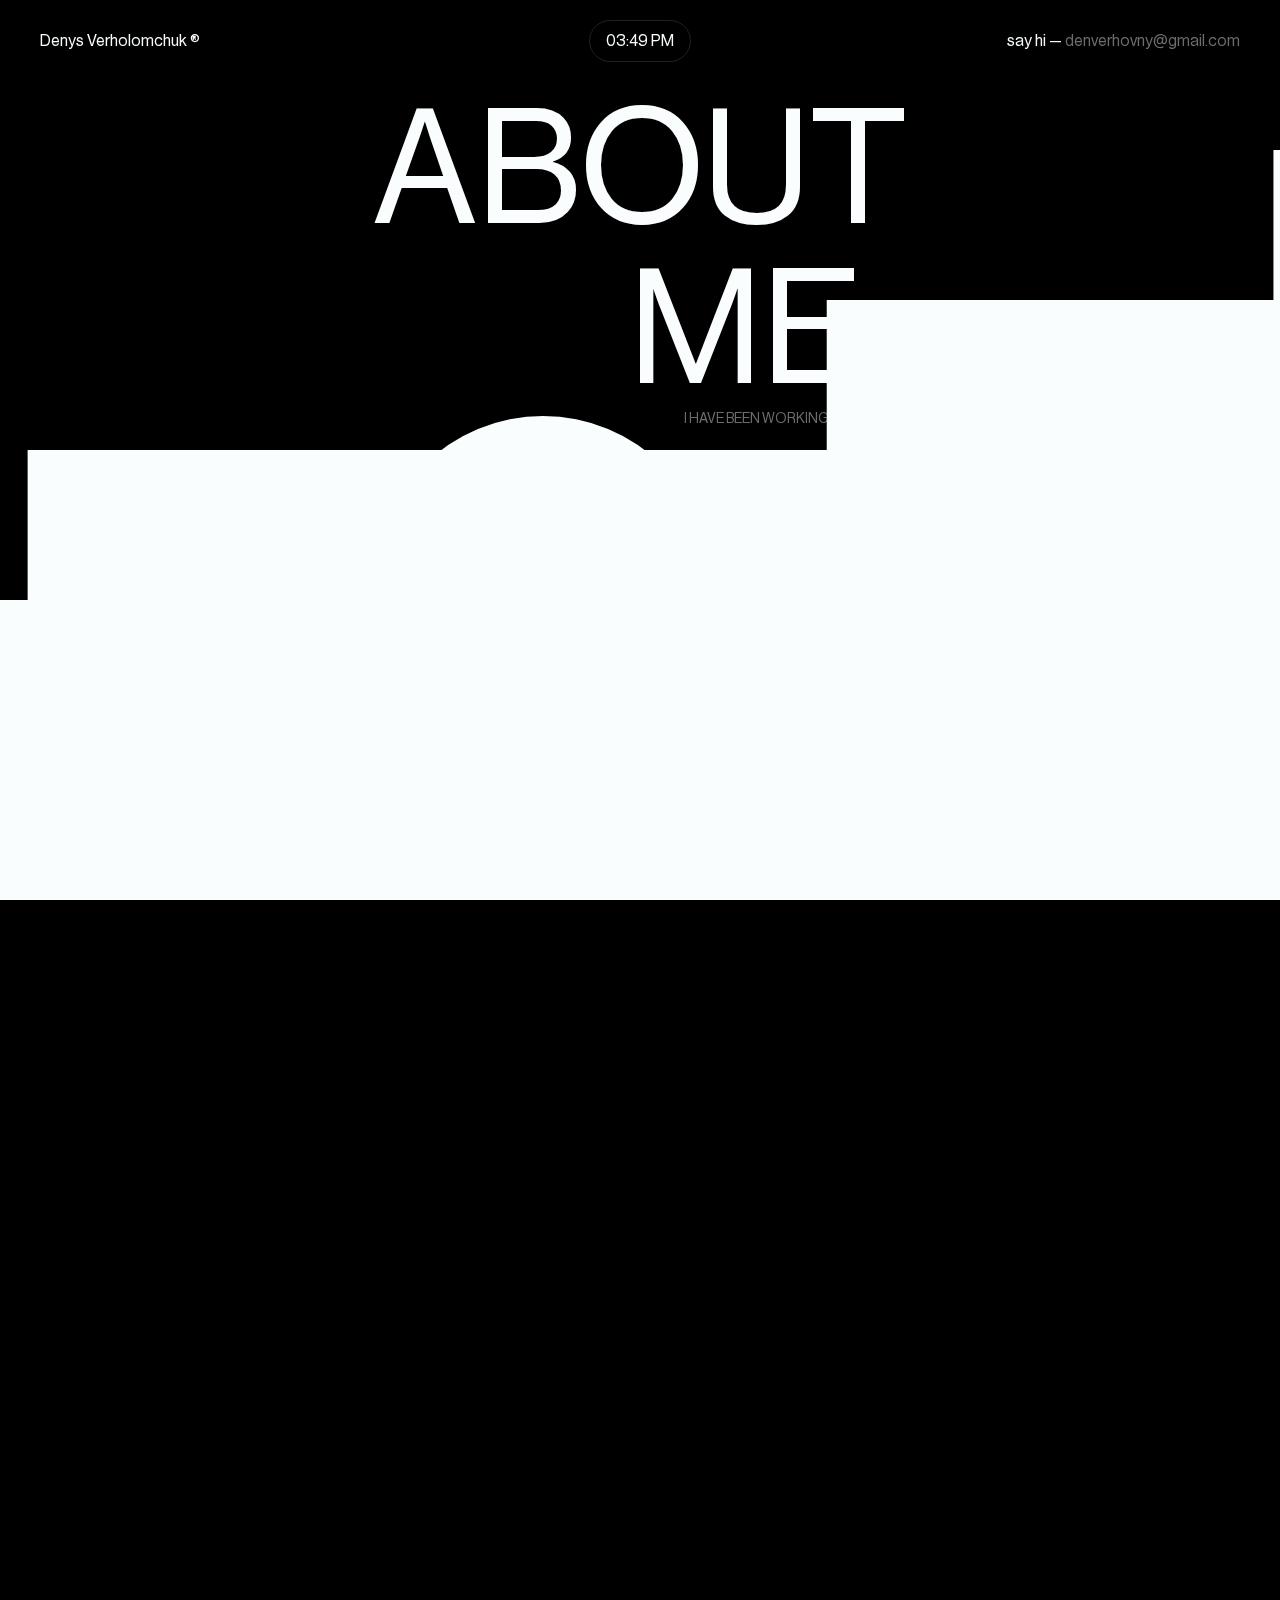
==== commit 9e97d231: "V1.3" ====
--- a/about.html
+++ b/about.html
@@ -1 +1,358 @@
-﻿<!DOCTYPE html><html lang="en"><head><meta charset="utf-8"><meta name="viewport" content="width=device-width, initial-scale=1.0"><title>About me</title><meta name="description" content="Hey, my name is Denys! I'm a UX/UI Designer & Mentor. I'll help you create a website, landing page, interface."><meta property="og:title" content="Denys Verholomchuk UI/UX Designer & Mentor"><meta property="og:description" content="Hey, my name is Denys! I'm a UX/UI Designer & Mentor. I'll help you create a website, landing page, interface."><meta property="og:image" content="/preview.jpg"><meta name="author" content="Denys Verholomchuk"><link rel="icon shortcut" href="favicon.a113c45d.ico" type="image/x-icon"><link rel="stylesheet" href="404.9d44942e.css"><script type="module" src="index.3ca8d391.js"></script><script type="module" src="playground.c9bd8be1.js"></script><script type="module" src="404.566ce135.js"></script><link rel="stylesheet" href="about.0fe32442.css"></head><body> <div class="page"> <div class="cursor"></div> <div class="awards__card"><img src="1.1f6eac1a.jpg" alt="card" class="awards__card_img"></div> <div class="page-transition"> <div class="page-transition_block"></div> <div class="page-transition_block"></div> <div class="page-transition_block"></div> <div class="page-transition_block"></div> <div class="page-transition_block"></div> <div class="page-transition_block"></div> </div> <main class="main"> <header class="header"> <a href="https://verholomchuk.com" class="header__name page-transition_link">Denys Verholomchuk &reg;</a> <time class="header__time">00:00 PM</time> <p class="header__text"> <span class="header__text-span">say hi — </span> <a href="mailto:denverhovny@gmail.com" class="header__text-href links">denverhovny@gmail.com</a> </p> </header> <section class="about-me-section"> <div class="about-me__information"> <h3 class="about-me__information_text"><span>About</span><br><span class="about-me__information_text_span">Me</span></h3> <h5 class="about-me__information_description">I have been working since 2017</h5> <img src="5.716a0237.jpg" alt="image" class="about-me__information_image"> </div> <div class="about-me__description"> <div class="about-me__description__wrapper"> <svg width="80" height="86" fill="none" class="about-me__description_svg"><path fill="#F9FDFE" fill-rule="evenodd" d="M0 0v6h49.193v68.517L28.71 54.2l-4.276 4.243L52.217 86 80 58.444 75.725 54.2 55.24 74.517V0H0Z" clip-rule="evenodd"></path></svg> <div class="about-me__description_about"> <p class="about-me__description_about_text">web-designer</p> <p class="about-me__description_about_text">mentor</p> <p class="about-me__description_about_text">blogger</p> </div> </div> <p class="about-me__description_description">I have always loved creating and surprising others. I consider design to be my true calling, which I have been doing for many years. This experience helped me become a pro at creating web interfaces for brands.</p> </div> </section> <section class="description-section"> <h4 class="description_text">I find the balance between art and functionality <span class="description_text-span">and strive to incorporate this vision into each of my projects. As a result</span>, my work captivates both my clients and their users, <span class="description_text-span">evoking a sense of awe and excitement.</span></h4> </section> <section class="awards-section"> <h2 class="awards__text"> <span class="awards__text_span">My</span> <span class="awards__text_span">Awards</span> </h2> <div class="awards__links"> <a href="https://www.cssdesignawards.com/sites/denis-verholomchuk-web-designer/42257/" target="_blank" class="awards__link" data-award="1"> <h6 class="awards__link_platform">cssda</h6> <p class="awards__link_award">website of the day</p> <p class="awards__link_date">nov 05, 2022</p> <svg width="14" height="13" fill="none" class="awards__link_svg"><path fill="#F9FDFE" fill-rule="evenodd" d="M1.002.5h12v12h-1V2.207L1.356 12.854l-.708-.708L11.295 1.5H1.002v-1Z" clip-rule="evenodd"></path></svg> </a> <a href="https://www.cssdesignawards.com/sites/denis-verholomchuk-web-designer/42257/" target="_blank" class="awards__link" data-award="2"> <h6 class="awards__link_platform">cssda</h6> <p class="awards__link_award">ui</p> <p class="awards__link_date">nov 05, 2022</p> <svg width="14" height="13" fill="none" class="awards__link_svg"><path fill="#F9FDFE" fill-rule="evenodd" d="M1.002.5h12v12h-1V2.207L1.356 12.854l-.708-.708L11.295 1.5H1.002v-1Z" clip-rule="evenodd"></path></svg> </a> <a href="https://www.cssdesignawards.com/sites/denis-verholomchuk-web-designer/42257/" target="_blank" class="awards__link" data-award="3"> <h6 class="awards__link_platform">cssda</h6> <p class="awards__link_award">ux</p> <p class="awards__link_date">nov 05, 2022</p> <svg width="14" height="13" fill="none" class="awards__link_svg"><path fill="#F9FDFE" fill-rule="evenodd" d="M1.002.5h12v12h-1V2.207L1.356 12.854l-.708-.708L11.295 1.5H1.002v-1Z" clip-rule="evenodd"></path></svg> </a> <a href="https://www.cssdesignawards.com/sites/denis-verholomchuk-web-designer/42257/" target="_blank" class="awards__link" data-award="4"> <h6 class="awards__link_platform">cssda</h6> <p class="awards__link_award">innovation</p> <p class="awards__link_date">nov 05, 2022</p> <svg width="14" height="13" fill="none" class="awards__link_svg"><path fill="#F9FDFE" fill-rule="evenodd" d="M1.002.5h12v12h-1V2.207L1.356 12.854l-.708-.708L11.295 1.5H1.002v-1Z" clip-rule="evenodd"></path></svg> </a> <a href="https://www.awwwards.com/sites/submission-6350f49127fca101739633" target="_blank" class="awards__link" data-award="5"> <h6 class="awards__link_platform">awwwards</h6> <p class="awards__link_award">honorable mention</p> <p class="awards__link_date">feb 22, 2022</p> <svg width="14" height="13" fill="none" class="awards__link_svg"><path fill="#F9FDFE" fill-rule="evenodd" d="M1.002.5h12v12h-1V2.207L1.356 12.854l-.708-.708L11.295 1.5H1.002v-1Z" clip-rule="evenodd"></path></svg> </a> <a href="https://www.awwwards.com/sites/denis-verholomchuk" target="_blank" class="awards__link" data-award="6"> <h6 class="awards__link_platform">awwwards</h6> <p class="awards__link_award">honorable mention</p> <p class="awards__link_date">oct 28, 2022</p> <svg width="14" height="13" fill="none" class="awards__link_svg"><path fill="#F9FDFE" fill-rule="evenodd" d="M1.002.5h12v12h-1V2.207L1.356 12.854l-.708-.708L11.295 1.5H1.002v-1Z" clip-rule="evenodd"></path></svg> </a> <a href="https://orpetron.com/sites/denis-verholomchuk/" target="_blank" class="awards__link" data-award="7"> <h6 class="awards__link_platform">orpetron</h6> <p class="awards__link_award">orpetron web design appreciation</p> <p class="awards__link_date">mar 16, 2022</p> <svg width="14" height="13" fill="none" class="awards__link_svg"><path fill="#F9FDFE" fill-rule="evenodd" d="M1.002.5h12v12h-1V2.207L1.356 12.854l-.708-.708L11.295 1.5H1.002v-1Z" clip-rule="evenodd"></path></svg> </a> </div> </section> <section class="information-section"> <div class="information_content"> <div class="information_content__wrapper" data-speed="1.1"> <h3 class="information_content__title"><span>let's start <br> <span class="information_content__title_span-first">creating </span><br><span class="information_content__title_span-second">together</span></span></h3> <svg width="97" height="98" fill="none" class="information_content__svg"><path fill="#F9FDFE" fill-rule="evenodd" d="M8 64.742a8 8 0 0 1-8-8V41a8 8 0 0 1 8-8h17.43a7.099 7.099 0 0 0 7.1-7.099V8a8 8 0 0 1 8-8H56.27a8 8 0 0 1 8 8v18.744A6.256 6.256 0 0 0 70.527 33H88.01a8 8 0 0 1 8 8v15.742a8 8 0 0 1-8 8h-19.61a4.13 4.13 0 0 0-4.13 4.129v20.398a8 8 0 0 1-8 8H40.53a8 8 0 0 1-8-8V69.713a4.972 4.972 0 0 0-4.972-4.971H8Zm56.27-29.869a3.132 3.132 0 0 0-3.132-3.131h-25.76a3.636 3.636 0 0 0-3.636 3.636V60.57a4.957 4.957 0 0 0 4.957 4.957h23.118a4.453 4.453 0 0 0 4.452-4.453V34.873Z" clip-rule="evenodd"></path></svg> </div> <div class="information_content__contacts"> <p class="information_content__text"> <span class="information__text-span">say hi — </span> <a href="mailto:denverhovny@gmail.com" class="information_content__text-href links">denverhovny@gmail.com</a> </p> <div class="information_content__links"> <span class="information_content__link links"> <a href="https://dribbble.com/verholomchuk" target="_blank" class="information_content__link link3D"><div><span class="link3D_text">Dribbble</span></div></a> <svg width="13" height="13" fill="none" class="information_content__link_svg"><path d="M.354 0h12v12h-1V1.707L.707 12.354 0 11.646 10.646 1H.354V0Z" clip-rule="evenodd"></path></svg> </span> <span class="information_content__link links"> <a href="https://www.behance.net/verholomchuk" target="_blank" class="information_content__link link3D"><div><span class="link3D_text">Behance</span></div></a> <svg width="13" height="13" fill="none" class="information_content__link_svg"><path d="M.354 0h12v12h-1V1.707L.707 12.354 0 11.646 10.646 1H.354V0Z" clip-rule="evenodd"></path></svg> </span> <span class="information_content__link links"> <a href="https://www.linkedin.com/in/verholomchuk/" target="_blank" class="information_content__link link3D"><div><span class="link3D_text">LinkedIn</span></div></a> <svg width="13" height="13" fill="none" class="information_content__link_svg"><path d="M.354 0h12v12h-1V1.707L.707 12.354 0 11.646 10.646 1H.354V0Z" clip-rule="evenodd"></path></svg> </span> <span class="information_content__link links"> <a href="https://t.me/verholomchuk" target="_blank" class="information_content__link link3D"><div><span class="link3D_text">Telegram</span></div></a> <svg width="13" height="13" fill="none" class="information_content__link_svg"><path d="M.354 0h12v12h-1V1.707L.707 12.354 0 11.646 10.646 1H.354V0Z" clip-rule="evenodd"></path></svg> </span> <span class="information_content__link links"> <a href="https://www.youtube.com/@verholomchuk&quot;" target="_blank" class="information_content__link link3D"><div><span class="link3D_text">Youtube</span></div></a> <svg width="13" height="13" fill="none" class="information_content__link_svg"><path d="M.354 0h12v12h-1V1.707L.707 12.354 0 11.646 10.646 1H.354V0Z" clip-rule="evenodd"></path></svg> </span> </div> </div> </div> <form class="information_form" id="form-link"> <div class="information_form_wrapper"> <div class="information_form__contacts"> <label for="" class="information_form__contacts_label">Your Data</label> <div class="information_form__contacts_inputs"> <input class="information_form__contacts_name" type="text" name="name" placeholder="Name*" required="" minlength="2"> <input class="information_form__contacts_email" type="email" name="email" placeholder="Email*" required=""> </div> </div> <div class="information_form__type"> <label class="information_form__type_label">You are interested in</label> <div class="information_form__type_radios"> <div class="form-buttons information_form__type_radio"> <input class="information_form__type_radio_input" type="radio" name="type" value="UI/UX" id="interface-design" required=""> <label class="information_form__type_radio_label" for="interface-design">UX/UI Design</label> </div> <div class="form-buttons information_form__type_radio"> <input class="information_form__type_radio_input" type="radio" name="type" value="Web-design" id="web-design" required=""> <label class="information_form__type_radio_label" for="web-design">Web-design</label> </div> <div class="form-buttons information_form__type_radio"> <input class="information_form__type_radio_input" type="radio" name="type" value="Web-development" id="web-development" required=""> <label class="information_form__type_radio_label" for="interface">Web-development</label> </div> <div class="form-buttons information_form__type_radio"> <input class="information_form__type_radio_input" type="radio" name="type" value="Web creation" id="website-creation" required=""> <label class="information_form__type_radio_label" for="interface">Website creation</label> </div> <div class="form-buttons information_form__type_radio"> <input class="information_form__type_radio_input" type="radio" name="type" id="animation"> <label class="information_form__type_radio_label" for="interface">Animation</label> </div> <div class="form-buttons information_form__type_radio"> <input class="information_form__type_radio_input" type="radio" name="type" value="Other" id="other" required=""> <label class="information_form__type_radio_label" for="interface">Other</label> </div> </div> </div> <div class="information_form__type"> <label class="information_form__type_label">Budget in USD:</label> <div class="information_form__type_radios"> <div class="form-buttons information_form__type_radio"> <input class="information_form__type_radio_input" type="radio" name="budget" value="1k-3k" required=""> <label class="information_form__type_radio_label" for="1k-3k">$1k-3k</label> </div> <div class="form-buttons information_form__type_radio"> <input class="information_form__type_radio_input" type="radio" name="budget" value="3k-5k"> <label class="information_form__type_radio_label" for="3k-5k">$3k-5k</label> </div> <div class="form-buttons information_form__type_radio"> <input class="information_form__type_radio_input" type="radio" name="budget" value="5k-10k"> <label class="information_form__type_radio_label" for="5k-10k">$5k-10k</label> </div> </div> </div> <input class="information_form_description" type="text" name="description" placeholder="Project details"> </div> <div class="information_form_submited"> <div class="information_form_submited_wrapper"> <svg width="38" height="28" fill="none" class="information_form_submited_wrapper_svg"><path stroke="#F9FDFE" stroke-width="2" d="M1 15.49 11.655 26 37 1"></path></svg> </div> </div> <div class="information_form_error"> <div class="information_form_error_wrapper"> <svg width="32" height="32" fill="none" class="information_form_error_wrapper_svg"><path stroke="#F9FDFE" stroke-width="2" d="M1 31 31 1M1 1l30 29"></path></svg> </div> </div> <button class="information_form_submit" name="submit" type="submit"><span class="information_form_submit_span">Submit Message</span><span class="information_form_submit_span">Submit Message</span></button> </form> </section> </main> <footer class="footer"> <div class="footer__progress-bar"></div> <div class="footer_burger-menu"> <p class="footer_menu_name">Denys Verholomchuk&reg;</p> <div class="footer_menu_links"> <a class="footer_menu_link page-transition_link" href="https://verholomchuk.com">Main</a> <a class="footer_menu_link page-transition_link" href="https://verholomchuk.com/about">About</a> <a class="footer_menu_link page-transition_link" href="https://verholomchuk.com/playground">Playground</a> </div> <div class="footer_content__contacts"> <p class="footer_content__text"> <span class="footer__text-span">say hi — </span> <a href="mailto:denverhovny@gmail.com" class="footer_content__text-href">denverhovny@gmail.com</a> </p> <div class="footer_content__links"> <span class="footer_content__link links"> <a href="https://dribbble.com/verholomchuk" target="_blank" class="footer_content__link link3D"><div><span class="link3D_text">Dribbble</span></div></a> <svg width="13" height="13" fill="none" class="footer_content__link_svg"><path d="M.354 0h12v12h-1V1.707L.707 12.354 0 11.646 10.646 1H.354V0Z" clip-rule="evenodd"></path></svg> </span> <span class="footer_content__link links"> <a href="https://www.behance.net/verholomchuk" target="_blank" class="footer_content__link link3D"><div><span class="link3D_text">Behance</span></div></a> <svg width="13" height="13" fill="none" class="footer_content__link_svg"><path d="M.354 0h12v12h-1V1.707L.707 12.354 0 11.646 10.646 1H.354V0Z" clip-rule="evenodd"></path></svg> </span> <span class="footer_content__link links"> <a href="https://www.linkedin.com/in/verholomchuk/" target="_blank" class="footer_content__link link3D"><div><span class="link3D_text">LinkedIn</span></div></a> <svg width="13" height="13" fill="none" class="footer_content__link_svg"><path d="M.354 0h12v12h-1V1.707L.707 12.354 0 11.646 10.646 1H.354V0Z" clip-rule="evenodd"></path></svg> </span> <span class="footer_content__link links"> <a href="https://t.me/verholomchuk" target="_blank" class="footer_content__link link3D"><div><span class="link3D_text">Telegram</span></div></a> <svg width="13" height="13" fill="none" class="footer_content__link_svg"><path d="M.354 0h12v12h-1V1.707L.707 12.354 0 11.646 10.646 1H.354V0Z" clip-rule="evenodd"></path></svg> </span> <span class="footer_content__link links"> <a href="https://www.youtube.com/@verholomchuk" target="_blank" class="footer_content__link link3D"><div><span class="link3D_text">Youtube</span></div></a> <svg width="13" height="13" fill="none" class="footer_content__link_svg"><path d="M.354 0h12v12h-1V1.707L.707 12.354 0 11.646 10.646 1H.354V0Z" clip-rule="evenodd"></path></svg> </span> </div> </div> <p class="footer_menu_text">Personal portfolio &copy; 2024</p> </div> <div class="footer__wrapper"> <button class="footer_burger-button"> <svg width="25" height="25" fill="none" class="footer_burger-button_svg" viewbox="0 0 25 24"><path stroke="#D6D8DA" stroke-linecap="round" d="M1 4h22" class="footer_burger-button_svg-first"></path><path stroke="#D6D8DA" stroke-linecap="round" d="M1 19h22" class="footer_burger-button_svg-second"></path><rect width="22" height="7" x="1" y="8" stroke="#D6D8DA" rx="3.5"></rect></svg> <span class="footer_burger-button_text">Menu</span> </button> <a href="https://verholomchuk.com" class="footer_text page-transition_link">Personal portfolio &copy; 2024</a> <div class="footer_links"> <a href="https://verholomchuk.com/about" class="footer_link link3D links page-transition_link"><div><span class="link3D_text links">About&nbsp;me</span></div></a> <a href="https://verholomchuk.com/playground" class="footer_link link3D links page-transition_link"><div><span class="link3D_text links">Playground</span></div></a> </div> <a href="#form-link" class="following footer_button"><span class="footer_button_span">Contact me</span><span class="footer_button_span">Contact me</span></a> </div> </footer> </div> <script type="module" src="about.584bd348.js"></script> <script async="" src="https://www.googletagmanager.com/gtag/js?id=G-T9XXF7M3BT%22%3E"></script> <script>function a(){dataLayer.push(arguments)}window.dataLayer=window.dataLayer||[],a("js",new Date),a("config","G-T9XXF7M3BT");</script> </body></html>+﻿<!DOCTYPE html>
+<html lang="en">
+
+<head>
+    <meta charset="utf-8">
+    <meta name="viewport" content="width=device-width, initial-scale=1.0">
+    <title>About me</title>
+    <meta name="description"
+        content="Hey, my name is Denys! I'm a UX/UI Designer & Mentor. I'll help you create a website, landing page, interface.">
+    <meta property="og:title" content="Denys Verholomchuk UI/UX Designer & Mentor">
+    <meta property="og:description"
+        content="Hey, my name is Denys! I'm a UX/UI Designer & Mentor. I'll help you create a website, landing page, interface.">
+    <meta property="og:image" content="/preview.jpg">
+    <meta name="author" content="Denys Verholomchuk">
+    <link rel="icon shortcut" href="favicon.a113c45d.ico" type="image/x-icon">
+    <link rel="stylesheet" href="404.9d44942e.css">
+    <script type="module" src="index.3ca8d391.js"></script>
+    <script type="module" src="playground.c9bd8be1.js"></script>
+    <script type="module" src="404.566ce135.js"></script>
+    <link rel="stylesheet" href="about.0fe32442.css">
+</head>
+
+<body>
+    <div class="page">
+        <div class="cursor"></div>
+        <div class="awards__card"><img src="1.1f6eac1a.jpg" alt="card" class="awards__card_img"></div>
+        <div class="page-transition">
+            <div class="page-transition_block"></div>
+            <div class="page-transition_block"></div>
+            <div class="page-transition_block"></div>
+            <div class="page-transition_block"></div>
+            <div class="page-transition_block"></div>
+            <div class="page-transition_block"></div>
+        </div>
+        <main class="main">
+            <header class="header"> <a href="https://verholomchuk.com" class="header__name page-transition_link">Denys
+                    Verholomchuk &reg;</a> <time class="header__time">00:00 PM</time>
+                <p class="header__text"> <span class="header__text-span">say hi — </span> <a
+                        href="mailto:denverhovny@gmail.com" class="header__text-href links">denverhovny@gmail.com</a>
+                </p>
+            </header>
+            <section class="about-me-section">
+                <div class="about-me__information">
+                    <h3 class="about-me__information_text"><span>About</span><br><span
+                            class="about-me__information_text_span">Me</span></h3>
+                    <h5 class="about-me__information_description">I have been working since 2017</h5> <img
+                        src="5.716a0237.jpg" alt="image" class="about-me__information_image">
+                </div>
+                <div class="about-me__description">
+                    <div class="about-me__description__wrapper"> <svg width="80" height="86" fill="none"
+                            class="about-me__description_svg">
+                            <path fill="#F9FDFE" fill-rule="evenodd"
+                                d="M0 0v6h49.193v68.517L28.71 54.2l-4.276 4.243L52.217 86 80 58.444 75.725 54.2 55.24 74.517V0H0Z"
+                                clip-rule="evenodd"></path>
+                        </svg>
+                        <div class="about-me__description_about">
+                            <p class="about-me__description_about_text">web-designer</p>
+                            <p class="about-me__description_about_text">mentor</p>
+                            <p class="about-me__description_about_text">blogger</p>
+                        </div>
+                    </div>
+                    <p class="about-me__description_description">I have always loved creating and surprising others. I
+                        consider design to be my true calling, which I have been doing for many years. This experience
+                        helped me become a pro at creating web interfaces for brands.</p>
+                </div>
+            </section>
+            <section class="description-section">
+                <h4 class="description_text">I find the balance between art and functionality <span
+                        class="description_text-span">and strive to incorporate this vision into each of my projects. As
+                        a result</span>, my work captivates both my clients and their users, <span
+                        class="description_text-span">evoking a sense of awe and excitement.</span></h4>
+            </section>
+            <section class="awards-section">
+                <h2 class="awards__text"> <span class="awards__text_span">My</span> <span
+                        class="awards__text_span">Awards</span> </h2>
+                <div class="awards__links"> <a
+                        href="https://www.cssdesignawards.com/sites/denis-verholomchuk-web-designer/42257/"
+                        target="_blank" class="awards__link" data-award="1">
+                        <h6 class="awards__link_platform">cssda</h6>
+                        <p class="awards__link_award">website of the day</p>
+                        <p class="awards__link_date">nov 05, 2022</p> <svg width="14" height="13" fill="none"
+                            class="awards__link_svg">
+                            <path fill="#F9FDFE" fill-rule="evenodd"
+                                d="M1.002.5h12v12h-1V2.207L1.356 12.854l-.708-.708L11.295 1.5H1.002v-1Z"
+                                clip-rule="evenodd"></path>
+                        </svg>
+                    </a> <a href="https://www.cssdesignawards.com/sites/denis-verholomchuk-web-designer/42257/"
+                        target="_blank" class="awards__link" data-award="2">
+                        <h6 class="awards__link_platform">cssda</h6>
+                        <p class="awards__link_award">ui</p>
+                        <p class="awards__link_date">nov 05, 2022</p> <svg width="14" height="13" fill="none"
+                            class="awards__link_svg">
+                            <path fill="#F9FDFE" fill-rule="evenodd"
+                                d="M1.002.5h12v12h-1V2.207L1.356 12.854l-.708-.708L11.295 1.5H1.002v-1Z"
+                                clip-rule="evenodd"></path>
+                        </svg>
+                    </a> <a href="https://www.cssdesignawards.com/sites/denis-verholomchuk-web-designer/42257/"
+                        target="_blank" class="awards__link" data-award="3">
+                        <h6 class="awards__link_platform">cssda</h6>
+                        <p class="awards__link_award">ux</p>
+                        <p class="awards__link_date">nov 05, 2022</p> <svg width="14" height="13" fill="none"
+                            class="awards__link_svg">
+                            <path fill="#F9FDFE" fill-rule="evenodd"
+                                d="M1.002.5h12v12h-1V2.207L1.356 12.854l-.708-.708L11.295 1.5H1.002v-1Z"
+                                clip-rule="evenodd"></path>
+                        </svg>
+                    </a> <a href="https://www.cssdesignawards.com/sites/denis-verholomchuk-web-designer/42257/"
+                        target="_blank" class="awards__link" data-award="4">
+                        <h6 class="awards__link_platform">cssda</h6>
+                        <p class="awards__link_award">innovation</p>
+                        <p class="awards__link_date">nov 05, 2022</p> <svg width="14" height="13" fill="none"
+                            class="awards__link_svg">
+                            <path fill="#F9FDFE" fill-rule="evenodd"
+                                d="M1.002.5h12v12h-1V2.207L1.356 12.854l-.708-.708L11.295 1.5H1.002v-1Z"
+                                clip-rule="evenodd"></path>
+                        </svg>
+                    </a> <a href="https://www.awwwards.com/sites/submission-6350f49127fca101739633" target="_blank"
+                        class="awards__link" data-award="5">
+                        <h6 class="awards__link_platform">awwwards</h6>
+                        <p class="awards__link_award">honorable mention</p>
+                        <p class="awards__link_date">feb 22, 2022</p> <svg width="14" height="13" fill="none"
+                            class="awards__link_svg">
+                            <path fill="#F9FDFE" fill-rule="evenodd"
+                                d="M1.002.5h12v12h-1V2.207L1.356 12.854l-.708-.708L11.295 1.5H1.002v-1Z"
+                                clip-rule="evenodd"></path>
+                        </svg>
+                    </a> <a href="https://www.awwwards.com/sites/denis-verholomchuk" target="_blank"
+                        class="awards__link" data-award="6">
+                        <h6 class="awards__link_platform">awwwards</h6>
+                        <p class="awards__link_award">honorable mention</p>
+                        <p class="awards__link_date">oct 28, 2022</p> <svg width="14" height="13" fill="none"
+                            class="awards__link_svg">
+                            <path fill="#F9FDFE" fill-rule="evenodd"
+                                d="M1.002.5h12v12h-1V2.207L1.356 12.854l-.708-.708L11.295 1.5H1.002v-1Z"
+                                clip-rule="evenodd"></path>
+                        </svg>
+                    </a> <a href="https://orpetron.com/sites/denis-verholomchuk/" target="_blank" class="awards__link"
+                        data-award="7">
+                        <h6 class="awards__link_platform">orpetron</h6>
+                        <p class="awards__link_award">orpetron web design appreciation</p>
+                        <p class="awards__link_date">mar 16, 2022</p> <svg width="14" height="13" fill="none"
+                            class="awards__link_svg">
+                            <path fill="#F9FDFE" fill-rule="evenodd"
+                                d="M1.002.5h12v12h-1V2.207L1.356 12.854l-.708-.708L11.295 1.5H1.002v-1Z"
+                                clip-rule="evenodd"></path>
+                        </svg>
+                    </a> </div>
+            </section>
+            <section class="information-section">
+                <div class="information_content">
+                    <div class="information_content__wrapper" data-speed="1.1">
+                        <h3 class="information_content__title"><span>let's start <br> <span
+                                    class="information_content__title_span-first">creating </span><br><span
+                                    class="information_content__title_span-second">together</span></span></h3> <svg
+                            width="97" height="98" fill="none" class="information_content__svg">
+                            <path fill="#F9FDFE" fill-rule="evenodd"
+                                d="M8 64.742a8 8 0 0 1-8-8V41a8 8 0 0 1 8-8h17.43a7.099 7.099 0 0 0 7.1-7.099V8a8 8 0 0 1 8-8H56.27a8 8 0 0 1 8 8v18.744A6.256 6.256 0 0 0 70.527 33H88.01a8 8 0 0 1 8 8v15.742a8 8 0 0 1-8 8h-19.61a4.13 4.13 0 0 0-4.13 4.129v20.398a8 8 0 0 1-8 8H40.53a8 8 0 0 1-8-8V69.713a4.972 4.972 0 0 0-4.972-4.971H8Zm56.27-29.869a3.132 3.132 0 0 0-3.132-3.131h-25.76a3.636 3.636 0 0 0-3.636 3.636V60.57a4.957 4.957 0 0 0 4.957 4.957h23.118a4.453 4.453 0 0 0 4.452-4.453V34.873Z"
+                                clip-rule="evenodd"></path>
+                        </svg>
+                    </div>
+                    <div class="information_content__contacts">
+                        <p class="information_content__text"> <span class="information__text-span">say hi — </span> <a
+                                href="mailto:denverhovny@gmail.com"
+                                class="information_content__text-href links">denverhovny@gmail.com</a> </p>
+                        <div class="information_content__links"> <span class="information_content__link links"> <a
+                                    href="https://dribbble.com/verholomchuk" target="_blank"
+                                    class="information_content__link link3D">
+                                    <div><span class="link3D_text">Dribbble</span></div>
+                                </a> <svg width="13" height="13" fill="none" class="information_content__link_svg">
+                                    <path d="M.354 0h12v12h-1V1.707L.707 12.354 0 11.646 10.646 1H.354V0Z"
+                                        clip-rule="evenodd"></path>
+                                </svg> </span> <span class="information_content__link links"> <a
+                                    href="https://www.behance.net/verholomchuk" target="_blank"
+                                    class="information_content__link link3D">
+                                    <div><span class="link3D_text">Behance</span></div>
+                                </a> <svg width="13" height="13" fill="none" class="information_content__link_svg">
+                                    <path d="M.354 0h12v12h-1V1.707L.707 12.354 0 11.646 10.646 1H.354V0Z"
+                                        clip-rule="evenodd"></path>
+                                </svg> </span> <span class="information_content__link links"> <a
+                                    href="https://www.linkedin.com/in/verholomchuk/" target="_blank"
+                                    class="information_content__link link3D">
+                                    <div><span class="link3D_text">LinkedIn</span></div>
+                                </a> <svg width="13" height="13" fill="none" class="information_content__link_svg">
+                                    <path d="M.354 0h12v12h-1V1.707L.707 12.354 0 11.646 10.646 1H.354V0Z"
+                                        clip-rule="evenodd"></path>
+                                </svg> </span> <span class="information_content__link links"> <a
+                                    href="https://t.me/verholomchuk" target="_blank"
+                                    class="information_content__link link3D">
+                                    <div><span class="link3D_text">Telegram</span></div>
+                                </a> <svg width="13" height="13" fill="none" class="information_content__link_svg">
+                                    <path d="M.354 0h12v12h-1V1.707L.707 12.354 0 11.646 10.646 1H.354V0Z"
+                                        clip-rule="evenodd"></path>
+                                </svg> </span> <span class="information_content__link links"> <a
+                                    href="https://www.youtube.com/@verholomchuk&quot;" target="_blank"
+                                    class="information_content__link link3D">
+                                    <div><span class="link3D_text">Youtube</span></div>
+                                </a> <svg width="13" height="13" fill="none" class="information_content__link_svg">
+                                    <path d="M.354 0h12v12h-1V1.707L.707 12.354 0 11.646 10.646 1H.354V0Z"
+                                        clip-rule="evenodd"></path>
+                                </svg> </span> </div>
+                    </div>
+                </div>
+                <form class="information_form" id="form-link">
+                    <div class="information_form_wrapper">
+                        <div class="information_form__contacts"> <label for=""
+                                class="information_form__contacts_label">Your Data</label>
+                            <div class="information_form__contacts_inputs"> <input
+                                    class="information_form__contacts_name" type="text" name="name" placeholder="Name*"
+                                    required="" minlength="2"> <input class="information_form__contacts_email"
+                                    type="email" name="email" placeholder="Email*" required=""> </div>
+                        </div>
+                        <div class="information_form__type"> <label class="information_form__type_label">You are
+                                interested in</label>
+                            <div class="information_form__type_radios">
+                                <div class="form-buttons information_form__type_radio"> <input
+                                        class="information_form__type_radio_input" type="radio" name="type"
+                                        value="UI/UX" id="interface-design" required=""> <label
+                                        class="information_form__type_radio_label" for="interface-design">UX/UI
+                                        Design</label> </div>
+                                <div class="form-buttons information_form__type_radio"> <input
+                                        class="information_form__type_radio_input" type="radio" name="type"
+                                        value="Web-design" id="web-design" required=""> <label
+                                        class="information_form__type_radio_label" for="web-design">Web-design</label>
+                                </div>
+                                <div class="form-buttons information_form__type_radio"> <input
+                                        class="information_form__type_radio_input" type="radio" name="type"
+                                        value="Web-development" id="web-development" required=""> <label
+                                        class="information_form__type_radio_label"
+                                        for="interface">Web-development</label> </div>
+                                <div class="form-buttons information_form__type_radio"> <input
+                                        class="information_form__type_radio_input" type="radio" name="type"
+                                        value="Web creation" id="website-creation" required=""> <label
+                                        class="information_form__type_radio_label" for="interface">Website
+                                        creation</label> </div>
+                                <div class="form-buttons information_form__type_radio"> <input
+                                        class="information_form__type_radio_input" type="radio" name="type"
+                                        id="animation"> <label class="information_form__type_radio_label"
+                                        for="interface">Animation</label> </div>
+                                <div class="form-buttons information_form__type_radio"> <input
+                                        class="information_form__type_radio_input" type="radio" name="type"
+                                        value="Other" id="other" required=""> <label
+                                        class="information_form__type_radio_label" for="interface">Other</label> </div>
+                            </div>
+                        </div>
+                        <div class="information_form__type"> <label class="information_form__type_label">Budget in
+                                USD:</label>
+                            <div class="information_form__type_radios">
+                                <div class="form-buttons information_form__type_radio"> <input
+                                        class="information_form__type_radio_input" type="radio" name="budget"
+                                        value="1k-3k" required=""> <label class="information_form__type_radio_label"
+                                        for="1k-3k">$1k-3k</label> </div>
+                                <div class="form-buttons information_form__type_radio"> <input
+                                        class="information_form__type_radio_input" type="radio" name="budget"
+                                        value="3k-5k"> <label class="information_form__type_radio_label"
+                                        for="3k-5k">$3k-5k</label> </div>
+                                <div class="form-buttons information_form__type_radio"> <input
+                                        class="information_form__type_radio_input" type="radio" name="budget"
+                                        value="5k-10k"> <label class="information_form__type_radio_label"
+                                        for="5k-10k">$5k-10k</label> </div>
+                            </div>
+                        </div> <input class="information_form_description" type="text" name="description"
+                            placeholder="Project details">
+                    </div>
+                    <div class="information_form_submited">
+                        <div class="information_form_submited_wrapper"> <svg width="38" height="28" fill="none"
+                                class="information_form_submited_wrapper_svg">
+                                <path stroke="#F9FDFE" stroke-width="2" d="M1 15.49 11.655 26 37 1"></path>
+                            </svg> </div>
+                    </div>
+                    <div class="information_form_error">
+                        <div class="information_form_error_wrapper"> <svg width="32" height="32" fill="none"
+                                class="information_form_error_wrapper_svg">
+                                <path stroke="#F9FDFE" stroke-width="2" d="M1 31 31 1M1 1l30 29"></path>
+                            </svg> </div>
+                    </div> <button class="information_form_submit" name="submit" type="submit"><span
+                            class="information_form_submit_span">Submit Message</span><span
+                            class="information_form_submit_span">Submit Message</span></button>
+                </form>
+            </section>
+        </main>
+        <footer class="footer">
+            <div class="footer__progress-bar"></div>
+            <div class="footer_burger-menu">
+                <p class="footer_menu_name">Denys Verholomchuk&reg;</p>
+                <div class="footer_menu_links"> <a class="footer_menu_link page-transition_link"
+                        href="https://verholomchuk.com">Main</a> <a class="footer_menu_link page-transition_link"
+                        href="https://verholomchuk.com/about">About</a> <a class="footer_menu_link page-transition_link"
+                        href="https://verholomchuk.com/playground">Playground</a> </div>
+                <div class="footer_content__contacts">
+                    <p class="footer_content__text"> <span class="footer__text-span">say hi — </span> <a
+                            href="mailto:denverhovny@gmail.com"
+                            class="footer_content__text-href">denverhovny@gmail.com</a> </p>
+                    <div class="footer_content__links"> <span class="footer_content__link links"> <a
+                                href="https://dribbble.com/verholomchuk" target="_blank"
+                                class="footer_content__link link3D">
+                                <div><span class="link3D_text">Dribbble</span></div>
+                            </a> <svg width="13" height="13" fill="none" class="footer_content__link_svg">
+                                <path d="M.354 0h12v12h-1V1.707L.707 12.354 0 11.646 10.646 1H.354V0Z"
+                                    clip-rule="evenodd"></path>
+                            </svg> </span> <span class="footer_content__link links"> <a
+                                href="https://www.behance.net/verholomchuk" target="_blank"
+                                class="footer_content__link link3D">
+                                <div><span class="link3D_text">Behance</span></div>
+                            </a> <svg width="13" height="13" fill="none" class="footer_content__link_svg">
+                                <path d="M.354 0h12v12h-1V1.707L.707 12.354 0 11.646 10.646 1H.354V0Z"
+                                    clip-rule="evenodd"></path>
+                            </svg> </span> <span class="footer_content__link links"> <a
+                                href="https://www.linkedin.com/in/verholomchuk/" target="_blank"
+                                class="footer_content__link link3D">
+                                <div><span class="link3D_text">LinkedIn</span></div>
+                            </a> <svg width="13" height="13" fill="none" class="footer_content__link_svg">
+                                <path d="M.354 0h12v12h-1V1.707L.707 12.354 0 11.646 10.646 1H.354V0Z"
+                                    clip-rule="evenodd"></path>
+                            </svg> </span> <span class="footer_content__link links"> <a href="https://t.me/verholomchuk"
+                                target="_blank" class="footer_content__link link3D">
+                                <div><span class="link3D_text">Telegram</span></div>
+                            </a> <svg width="13" height="13" fill="none" class="footer_content__link_svg">
+                                <path d="M.354 0h12v12h-1V1.707L.707 12.354 0 11.646 10.646 1H.354V0Z"
+                                    clip-rule="evenodd"></path>
+                            </svg> </span> <span class="footer_content__link links"> <a
+                                href="https://www.youtube.com/@verholomchuk" target="_blank"
+                                class="footer_content__link link3D">
+                                <div><span class="link3D_text">Youtube</span></div>
+                            </a> <svg width="13" height="13" fill="none" class="footer_content__link_svg">
+                                <path d="M.354 0h12v12h-1V1.707L.707 12.354 0 11.646 10.646 1H.354V0Z"
+                                    clip-rule="evenodd"></path>
+                            </svg> </span> </div>
+                </div>
+                <p class="footer_menu_text">Personal portfolio &copy; 2024</p>
+            </div>
+            <div class="footer__wrapper"> <button class="footer_burger-button"> <svg width="25" height="25" fill="none"
+                        class="footer_burger-button_svg" viewbox="0 0 25 24">
+                        <path stroke="#D6D8DA" stroke-linecap="round" d="M1 4h22"
+                            class="footer_burger-button_svg-first"></path>
+                        <path stroke="#D6D8DA" stroke-linecap="round" d="M1 19h22"
+                            class="footer_burger-button_svg-second"></path>
+                        <rect width="22" height="7" x="1" y="8" stroke="#D6D8DA" rx="3.5"></rect>
+                    </svg> <span class="footer_burger-button_text">Menu</span> </button> <a
+                    href="https://verholomchuk.com" class="footer_text page-transition_link">Personal portfolio &copy;
+                    2024</a>
+                <div class="footer_links"> <a href="https://verholomchuk.com/about"
+                        class="footer_link link3D links page-transition_link">
+                        <div><span class="link3D_text links">About&nbsp;me</span></div>
+                    </a> <a href="https://verholomchuk.com/playground"
+                        class="footer_link link3D links page-transition_link">
+                        <div><span class="link3D_text links">Playground</span></div>
+                    </a> </div> <a href="#form-link" class="following footer_button"><span
+                        class="footer_button_span">Contact me</span><span class="footer_button_span">Contact
+                        me</span></a>
+            </div>
+        </footer>
+    </div>
+    <script type="module" src="about.584bd348.js"></script>
+    <script async="" src="https://www.googletagmanager.com/gtag/js?id=G-T9XXF7M3BT%22%3E"></script>
+    <script>function a() { dataLayer.push(arguments) } window.dataLayer = window.dataLayer || [], a("js", new Date), a("config", "G-T9XXF7M3BT");</script>
+</body>
+
+</html>